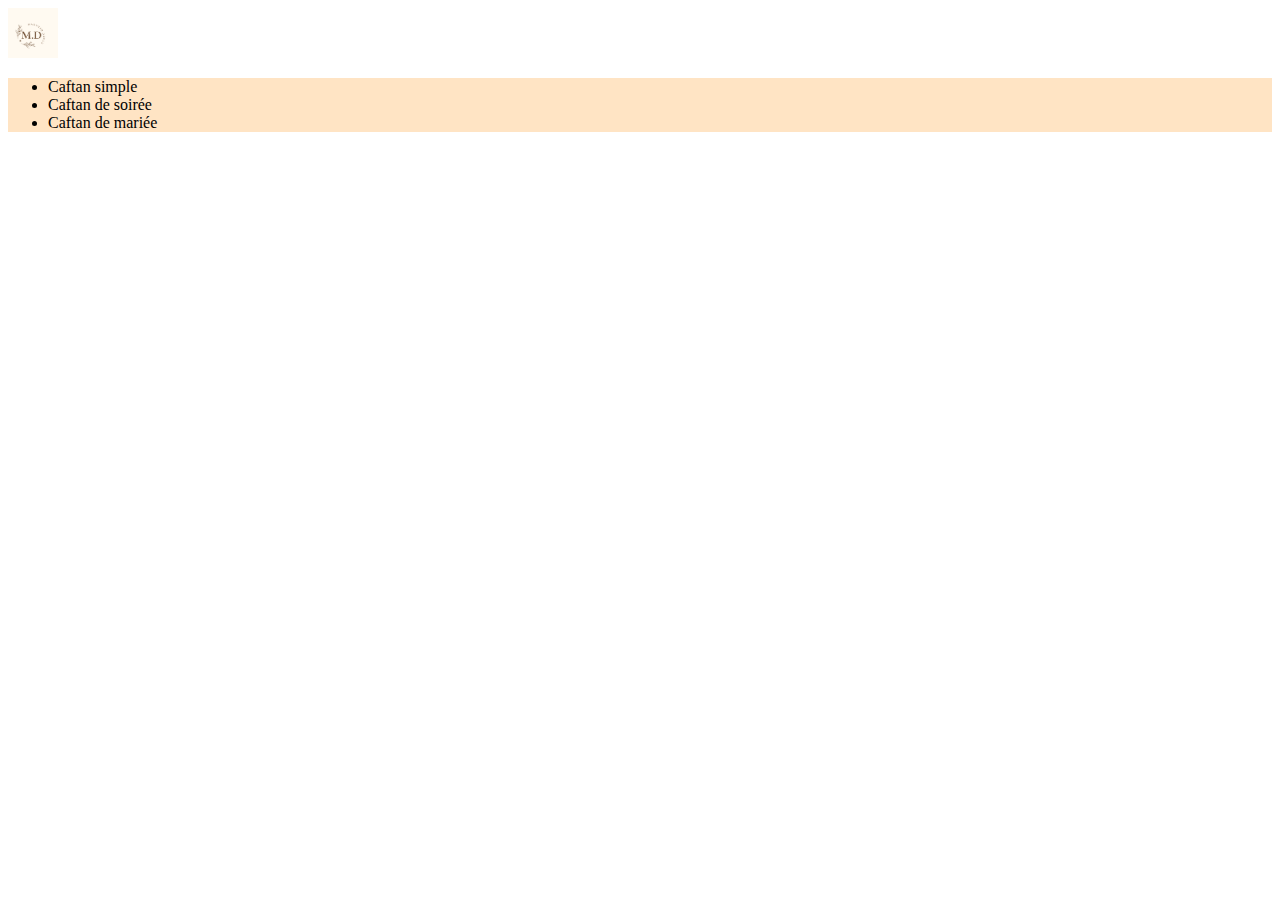
==== index.html @ 790c05c0 "init" ====
<!DOCTYPE html>
<html lang="en">
<head>
    <meta charset="UTF-8">
    <meta name="viewport" content="width=device-width, initial-scale=1.0">
    <title>Maghreb.Dress</title>
    <link rel="stylesheet" href="style.css">
</head>
<body>
    <header>
<img src="Design sans titre(2).png" alt="">
<nav>
    <ul>
        <li>Caftan simple</li>
        <li>Caftan de soirée</li>
        <li>Caftan de mariée</li>
    </ul>
</nav>
    </header>
</body>
</html>
---- style.css ----
img{
    width: 50px;
}
nav{
    background-color: bisque;
}
header{
    
}
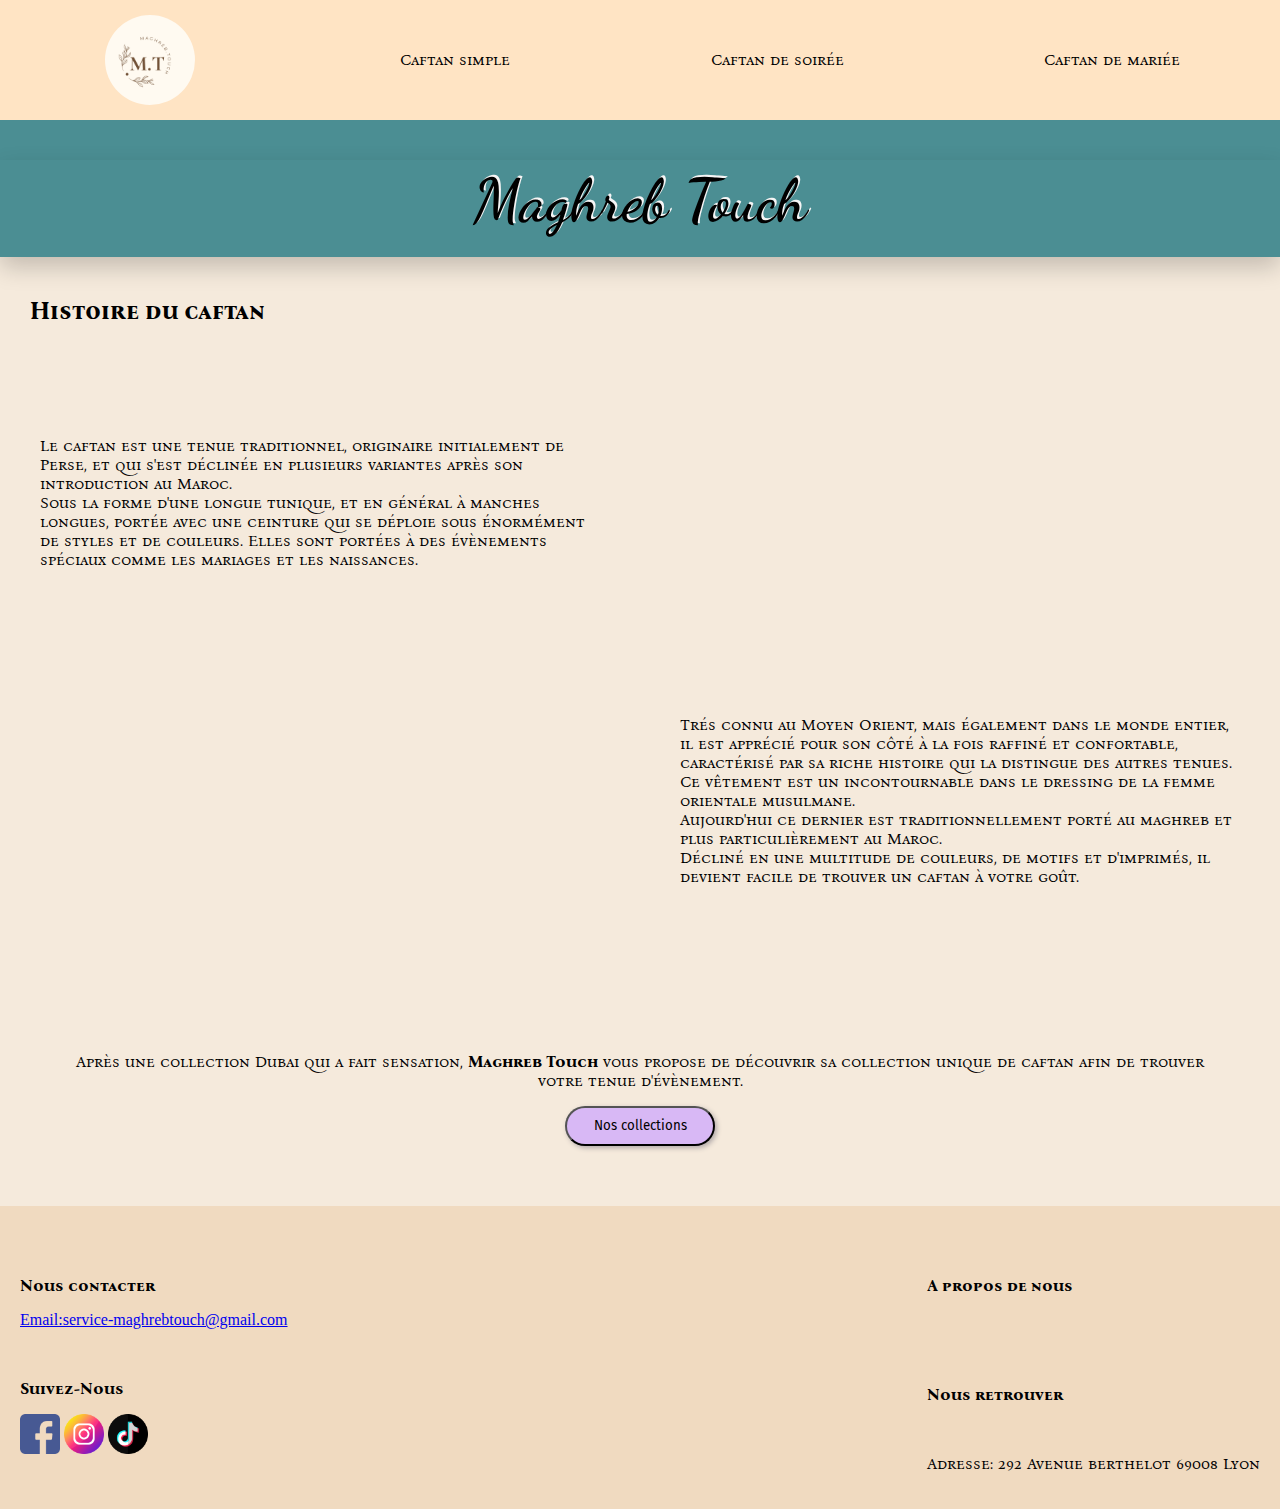
==== commit 6f3dd72f: "siterobe" ====
--- a/index.html
+++ b/index.html
@@ -1,21 +1,92 @@
 <!DOCTYPE html>
 <html lang="en">
+
 <head>
     <meta charset="UTF-8">
     <meta name="viewport" content="width=device-width, initial-scale=1.0">
-    <title>Maghreb.Dress</title>
+    <title>Maghreb.Touch</title>
     <link rel="stylesheet" href="style.css">
+    <link rel="preconnect" href="https://fonts.googleapis.com">
+    <link rel="preconnect" href="https://fonts.gstatic.com" crossorigin>
+    <link href="https://fonts.googleapis.com/css2?family=Bona+Nova+SC:ital,wght@0,400;0,700;1,400&display=swap"
+        rel="stylesheet">
+    <link rel="preconnect" href="https://fonts.googleapis.com">
+    <link rel="preconnect" href="https://fonts.gstatic.com" crossorigin>
+    <link
+        href="https://fonts.googleapis.com/css2?family=Bona+Nova+SC:ital,wght@0,400;0,700;1,400&family=Dancing+Script:wght@400..700&display=swap"
+        rel="stylesheet">
+        <link rel="preconnect" href="https://fonts.googleapis.com">
+<link rel="preconnect" href="https://fonts.gstatic.com" crossorigin>
+<link href="https://fonts.googleapis.com/css2?family=Fira+Sans:ital,wght@0,100;0,200;0,300;0,400;0,500;0,600;0,700;0,800;0,900;1,100;1,200;1,300;1,400;1,500;1,600;1,700;1,800;1,900&display=swap" rel="stylesheet">
 </head>
+
 <body>
     <header>
-<img src="Design sans titre(2).png" alt="">
-<nav>
-    <ul>
-        <li>Caftan simple</li>
-        <li>Caftan de soirée</li>
-        <li>Caftan de mariée</li>
-    </ul>
-</nav>
+
+        <nav>
+            <img id="logo" src="Design sans titre(3).png" alt="">
+            <p>Caftan simple</p>
+            <p>Caftan de soirée</p>
+            <p>Caftan de mariée</p>
+        </nav>
+        <h1>Maghreb Touch</h1>
     </header>
+    <h2>Histoire du caftan</h2>
+    <main>
+        <section class="dividedsection">
+            <div>
+                <p>Le caftan est une tenue traditionnel, originaire initialement de Perse, et qui s'est déclinée en
+                    plusieurs variantes après son introduction au Maroc. <br> Sous la forme d'une longue tunique, et en
+                    général à manches longues, portée avec une ceinture qui se déploie sous énormément de styles et de
+                    couleurs. Elles sont portées à des évènements spéciaux comme les mariages et les naissances.</p>
+            </div>
+            <div id="image1">
+                <img src="https://i.pinimg.com/736x/9f/eb/db/9febdb3725ead35eb619453fcb203210.jpg" alt="">
+                <img src="https://s.alicdn.com/@sc04/kf/A22c3df87337942bca2e8f906c76788bao.jpeg_720x720q50.jpg" alt="">
+            </div>
+        </section>
+
+        <section class="dividedsection">
+            <div id="image2">
+                <img src="https://www.yourinou.com/wp-content/uploads/2024/01/IMG_7821_600x.webp" alt="">
+                <img src="https://encrypted-tbn0.gstatic.com/images?q=tbn:ANd9GcSb7IeYFCIBNck5W9dYN5lfhRpIT-__kE6BPg&s"
+                    alt="">
+                <img src="https://img.leboncoin.fr/api/v1/lbcpb1/images/00/00/3d/00003d191f7c68b9f074c9532ccca3ca629d57d1.jpg?rule=ad-large"
+                    alt="">
+            </div>
+
+            <div>
+                <p>Trés connu au Moyen Orient, mais également dans le monde entier, il est apprécié pour son côté à la
+                    fois raffiné et confortable, caractérisé par sa riche histoire qui la distingue des autres tenues.
+                    <br> Ce vêtement est un incontournable dans le dressing de la femme orientale musulmane. <br>
+                    Aujourd'hui ce dernier est traditionnellement porté au maghreb et plus particulièrement au Maroc.
+                    <br>Décliné en une multitude de couleurs, de motifs et d'imprimés, il devient facile de trouver un
+                    caftan à votre goût.
+                </p>
+            </div>
+
+        </section>
+        <section id="btnsection">
+            <p>Après une collection Dubai qui a fait sensation, <strong> Maghreb Touch</strong> vous propose de
+                découvrir sa collection unique de caftan afin de trouver votre tenue d'évènement.</p>
+           <a href="page2.html"><button>Nos collections</button></a> 
+        </section>
+    </main>
+    <footer>
+       <div>
+        <p><strong>Nous contacter</strong> </p>
+        <a href="https://accounts.google.com/AccountChooser/signinchooser?service=mail&continue=https%3A%2F%2Fmail.google.com%2Fmail%2F&flowName=GlifWebSignIn&flowEntry=AccountChooser&ec=asw-gmail-globalnav-signin&ddm=1">Email:service-maghrebtouch@gmail.com</a>
+        <p><strong>Suivez-Nous</strong></p>
+        <a href="https://www.facebook.com/?locale=fr_FR"><img class="lienreseaux" src="facebook.png" alt=""></a>
+        <a href="https://www.instagram.com/"><img class="lienreseaux" src="instagram.png" alt=""></a>
+        <a href="https://www.tiktok.com/discover/compte-tiktok-connexion?lang=fr"><img class="lienreseaux" src="tik-tok.png" alt=""></a>
+      </div>
+      <div>
+        <p><strong>A propos de nous</strong></p>
+        <p id="adresse"><strong>Nous retrouver</strong></p>
+        <p>Adresse: 292 Avenue berthelot 69008 Lyon</p>
+      </div>
+    </footer>
 </body>
+
 </html>--- a/style.css
+++ b/style.css
@@ -1,9 +1,112 @@
-img{
-    width: 50px;
+#logo{
+    width: 90px;
+    border-radius: 60px;
+    margin-top: 10px;
+    margin-bottom: 10px;
+    padding: 5px;
 }
 nav{
     background-color: bisque;
+    display: flex;
+    justify-content: flex-start;
+    justify-content: space-around;
+    
+    
+}
+p{
+    margin-top: 50px;
+    font-family: "Bona Nova SC", serif;
+}
+h1{
+    font-family: "Dancing Script", cursive;
+    text-align: center;
+    font-size: 60px;
+    padding-bottom: 20px;
+    padding-top: 5px;
+    text-shadow: 2px -2px whitesmoke;
+    box-shadow:  0px 10px 23px rgba(0,0,0,.2);
+    
 }
 header{
+    background-color: rgb(75, 142, 147);
     
-}+    
+}
+h2{
+    font-family: "Bona Nova SC", serif;
+    margin-left: 30px;
+}
+.dividedsection{
+  display: flex;
+   
+}
+.dividedsection div {
+    width: 50%;
+    display: flex;
+    justify-content: center;
+    align-items: center;
+    padding: 40px;
+}
+
+body{
+    margin: 0px; 
+    background-color: rgb(245, 234, 220);
+
+}
+.dividedsection img{
+    height: 200px;
+    
+    
+}
+#btnsection {
+    display: flex;
+    flex-direction: column;
+    align-items: center;
+    text-align: center;
+    padding: 60px;
+}
+button{
+    width: 150px;
+    height: 40px;
+    background-color: rgb(216, 184, 245);
+    border-radius: 20px;
+    font-family: "Fira Sans", sans-serif;
+    box-shadow: 2px 2px 5px rgb(177, 169, 169);
+
+}
+footer{
+    background-color:rgb(240, 218, 192);
+    padding: 20px;
+    display: flex;
+    justify-content: center;
+    justify-content: space-between;
+    
+}
+.lienreseaux{
+    width: 40px;
+}
+#adresse{
+    margin-top: 90px;
+}
+
+#titrepage2{
+    font-family: "Bona Nova SC", serif;
+}
+#imgcafbeige{
+    height: 280px;
+    width: 190px;
+}
+.secsimple{
+    display: flex;
+    justify-content: space-around;
+    
+}
+.secsimple p {
+       display: flex;
+       flex-direction: row;
+}
+
+
+
+
+
